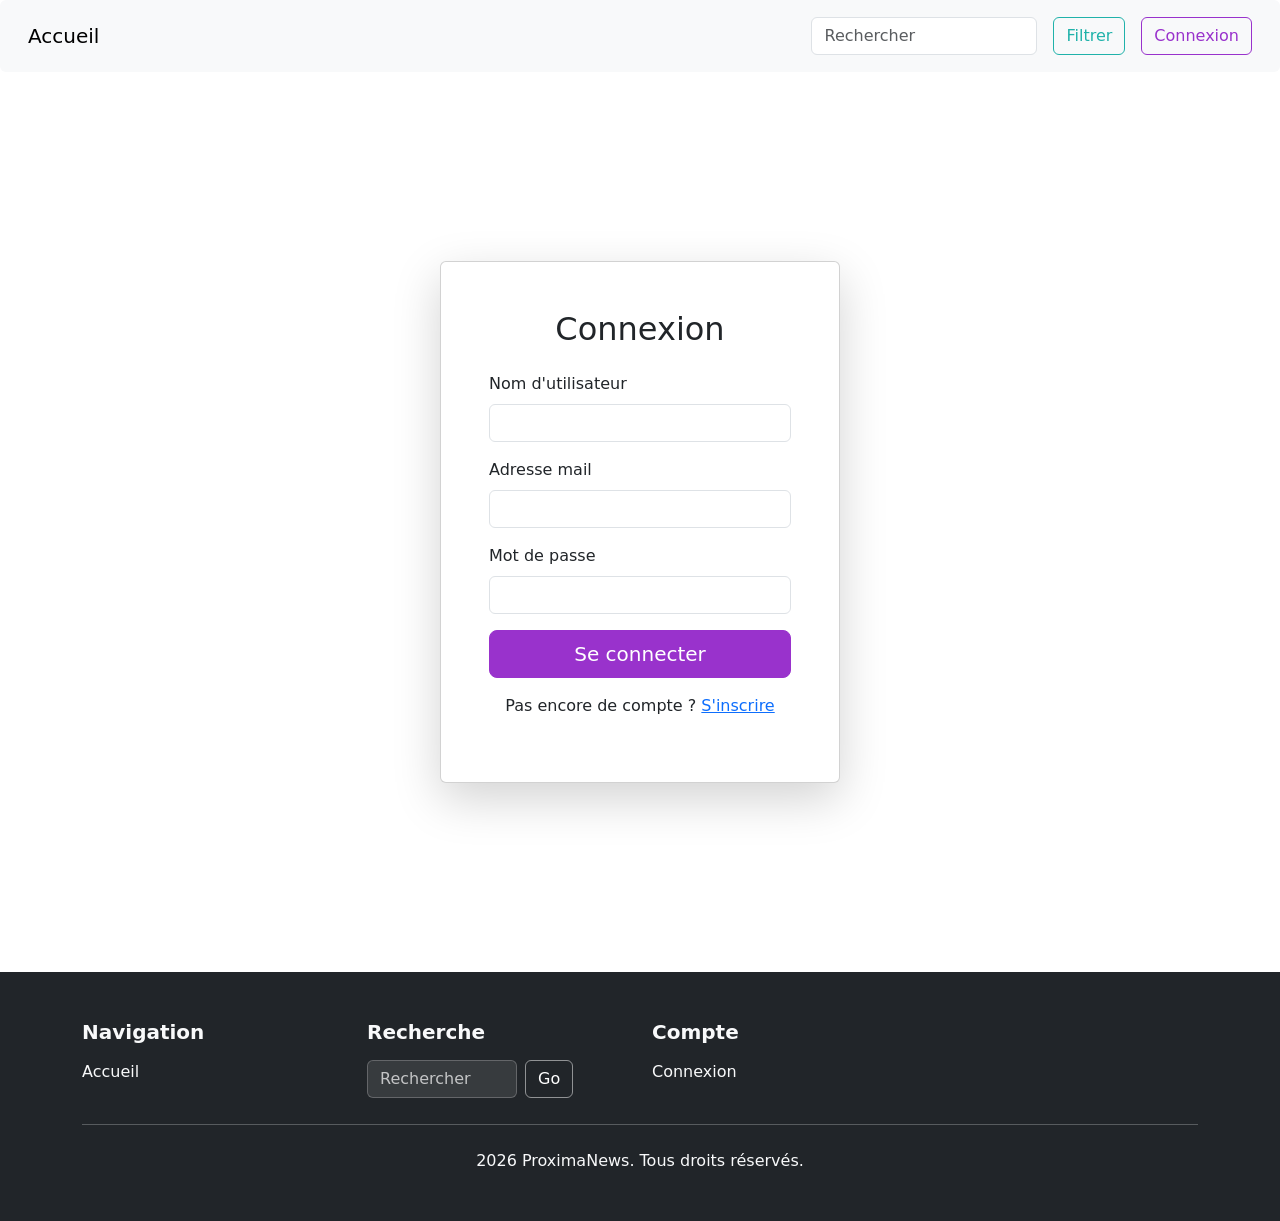
==== components/favorites.html @ 3ac02a61 "Ajout du système de connexion et de favoris. (BDD en JSON)" ====
<!DOCTYPE html>
<html lang="fr">
<head>
    <meta charset="UTF-8">
    <meta name="viewport" content="width=device-width, initial-scale=1.0">
    <title>Mes favoris - Proxima News</title>
    <link href="https://cdn.jsdelivr.net/npm/bootstrap@5.3.8/dist/css/bootstrap.min.css" rel="stylesheet" integrity="sha384-sRIl4kxILFvY47J16cr9ZwB07vP4J8+LH7qKQnuqkuIAvNWLzeN8tE5YBujZqJLB" crossorigin="anonymous">
    <link rel="stylesheet" href="https://cdn.jsdelivr.net/npm/bootstrap-icons@1.11.0/font/bootstrap-icons.css">
    <link rel="stylesheet" href="../css/header.css">
    <link rel="stylesheet" href="../css/footer.css">
    <link rel="stylesheet" href="../css/index.css">
</head>
<body>
    <main>
        <div class="container mt-4">

            <!-- Titre + boutons -->
            <div class="d-flex justify-content-between align-items-center mb-4 flex-wrap gap-2">
                <h4 class="mb-0">⭐ Mes articles favoris</h4>
                <div class="d-flex gap-2 flex-wrap">
                    <button class="btn btn-outline-secondary btn-sm" id="btnToggleJSON">{ } Voir le JSON</button>
                    <button class="btn btn-outline-primary btn-sm" id="btnExportJSON">
                        <i class="bi bi-download"></i> Télécharger JSON
                    </button>
                    <button class="btn btn-outline-danger btn-sm" id="btnViderFavoris">
                        <i class="bi bi-trash"></i> Tout supprimer
                    </button>
                </div>
            </div>

            <!-- Affichage JSON -->
            <div id="jsonPanel" style="display:none" class="mb-4">
                <div class="card border-secondary">
                    <div class="card-header bg-dark text-white d-flex justify-content-between">
                        <span><i class="bi bi-braces"></i> favoris.json — contenu actuel</span>
                        <small class="text-muted">Stocké dans localStorage</small>
                    </div>
                    <pre id="jsonViewer" class="card-body bg-dark text-success mb-0"
                         style="max-height:300px; overflow-y:auto; font-size:0.78rem"></pre>
                </div>
            </div>

            <!-- Message si aucun favori -->
            <div id="aucunFavori" class="text-center text-muted py-5" style="display:none">
                <i class="bi bi-star fs-1"></i>
                <p class="mt-3">Aucun article en favori.<br>Ajoutez des articles depuis la page d'accueil.</p>
                <a href="../index.html" class="btn btn-primary mt-2">Retour à l'accueil</a>
            </div>

            <!-- Grille des favoris -->
            <div class="row" id="favoris_section"></div>

        </div>
    </main>

    <script src="https://cdn.jsdelivr.net/npm/bootstrap@5.3.8/dist/js/bootstrap.bundle.min.js" integrity="sha384-FKyoEForCGlyvwx9Hj09JcYn3nv7wiPVlz7YYwJrWVcXK/BmnVDxM+D2scQbITxI" crossorigin="anonymous"></script>
    <script src="../JavaScript/auth.js"></script>
    <script type="module" src="../JavaScript/header.js"></script>
    <script src="../JavaScript/favorites.js"></script>
    <script src="../JavaScript/footer.js"></script>
</body>
</html>
---- css/header.css ----
.burger-dropdown {
    position: relative;
    display: inline-block;
}

.burger-menu {
    position: absolute;
    top: 100%;
    right: 0;
    background: white;
    border: 1px solid #dee2e6;
    border-radius: 6px;
    min-width: 180px;
    box-shadow: 0 4px 12px rgba(0, 0, 0, 0.15);
    z-index: 1000;
    display: none;
    margin-top: 8px;
    overflow: hidden;
}

.burger-menu.show {
    display: block;
}

.burger-menu ul {
    margin: 0;
    padding: 0;
    list-style: none;
}

.burger-menu button {
    padding: 10px 16px;
    text-decoration: none;
    color: #333;
    transition: all 0.2s ease;
    border: none;
    border-bottom: 1px solid #f0f0f0;
    font-size: 0.95rem;
}

.burger-menu button:last-child {
    border-bottom: none;
}

.burger-menu button:hover {
    background-color: #e7f1ff;
    color: #20B2AA;
    font-weight: 500;
    border-color: #20B2AA;
}

.burger-menu button:active {
    background-color: #e7f1ff;
    color: #20B2AA;
}

#Accueil {
    transition: all 0.3s ease;
}

#Accueil:hover {
    transform: scale(1.2);
}

/* Custom Filtrer button styling */
.btn-filtrer {
    color: #20B2AA;
    border-color: #20B2AA;
    transition: all 0.3s ease;
}

.btn-filtrer:hover {
    background-color: #20B2AA;
    border-color: #20B2AA;
    color: white;
    transform: scale(1.05);
}
---- css/footer.css ----
.footer {
    margin-top: auto;
}

.footer a:hover {
    text-decoration: underline;
}

.footer h5 {
    margin-bottom: 1rem;
    font-weight: bold;
}

.footer .form-control {
    background-color: rgba(255, 255, 255, 0.1);
    border: 1px solid rgba(255, 255, 255, 0.3);
    color: white;
}

.footer .form-control::placeholder {
    color: rgba(255, 255, 255, 0.7);
}

.footer .form-control:focus {
    background-color: rgba(255, 255, 255, 0.2);
    border-color: rgba(255, 255, 255, 0.5);
    color: white;
}

.footer .btn-outline-light {
    border-color: rgba(255, 255, 255, 0.5);
    color: white;
}

.footer .btn-outline-light:hover {
    background-color: rgba(255, 255, 255, 0.1);
    border-color: white;
}
---- css/index.css ----
body {
    min-height: 100vh;
    display: flex;
    flex-direction: column;
}

main {
    flex: 1;
    padding-right: 3%;
    padding-left: 3%
}

.article-img-top {
    width: 100%;
    height: 200px;
    object-fit: cover;
}

.star-btn {
    transition: all 0.3s ease;
}

.star-btn:hover {
    transform: scale(1.2);
}

.btn-primary {
    transition: all 0.3s ease;
    background-color: #9932CC;
    border-color: #9932CC;
}

.btn-primary:hover {
    background-color: #9932CC;
    border-color: #9932CC;
    transform: scale(1.05);
}

.btn-outline-primary {
    color: #9932CC;
    border-color: #9932CC;
    transition: all 0.3s ease;
}

.btn-outline-primary:hover {
    background-color: #9932CC;
    border-color: #9932CC;
    color: white;
}
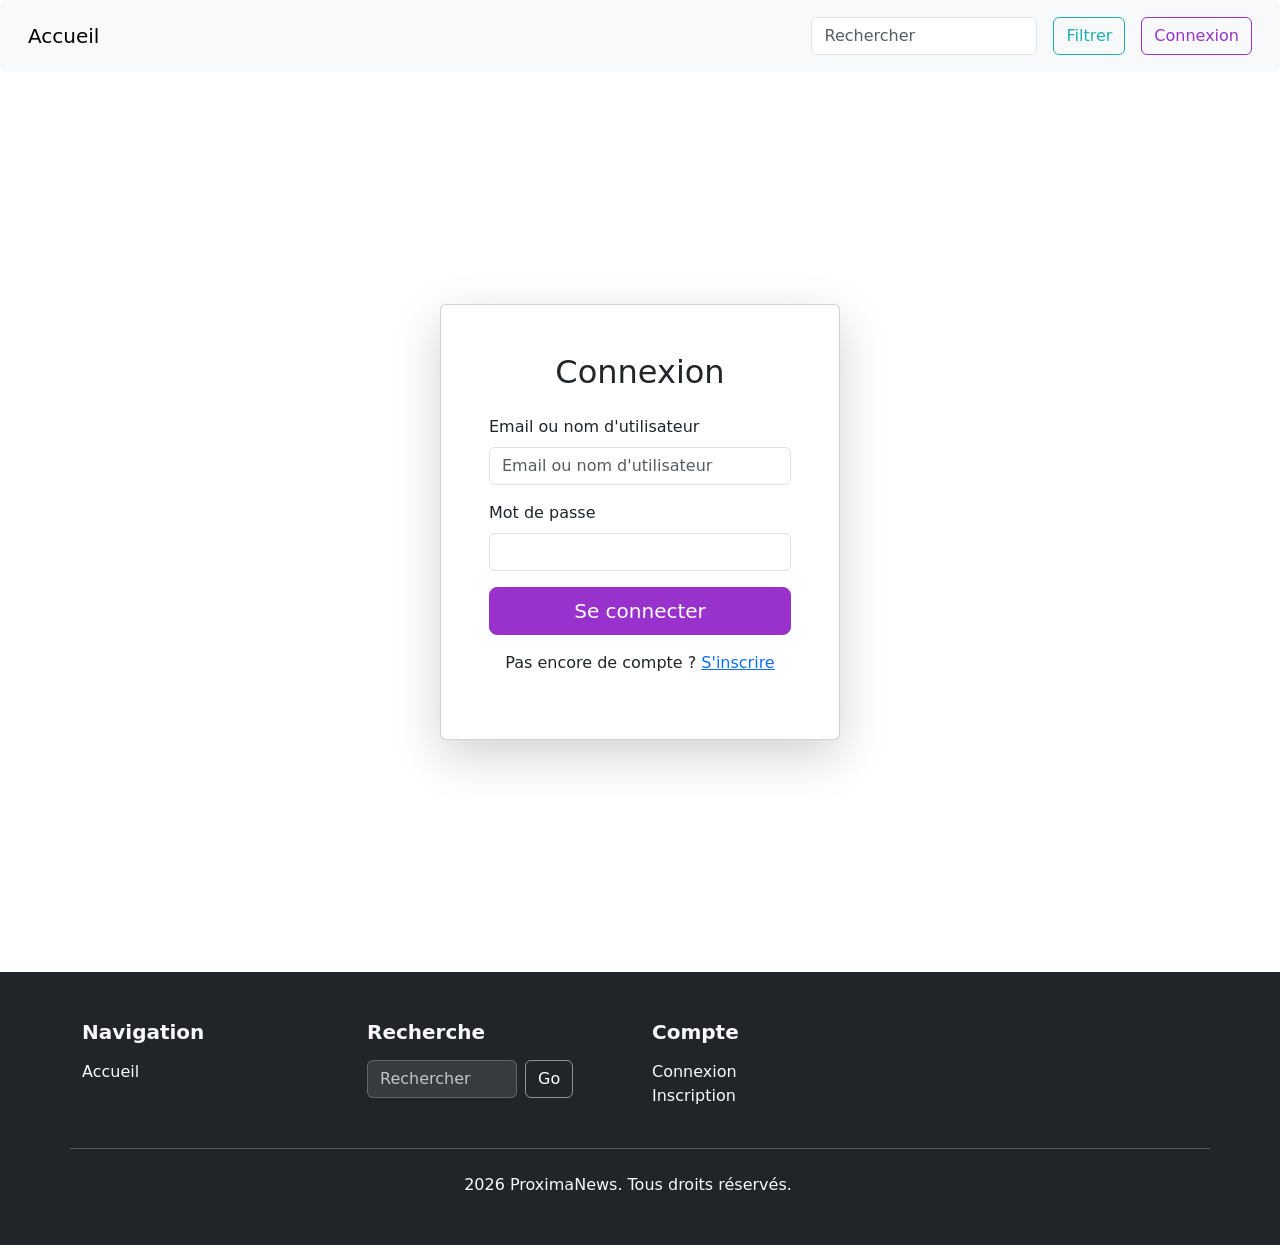
==== commit 41a689d9: "Réparation page de connexion et suppression caractères inutiles" ====
--- a/components/favorites.html
+++ b/components/favorites.html
@@ -28,7 +28,7 @@
                 </div>
             </div>
 
-            <!-- Affichage JSON -->
+            <!-- Viewer JSON (masqué par défaut) -->
             <div id="jsonPanel" style="display:none" class="mb-4">
                 <div class="card border-secondary">
                     <div class="card-header bg-dark text-white d-flex justify-content-between">
